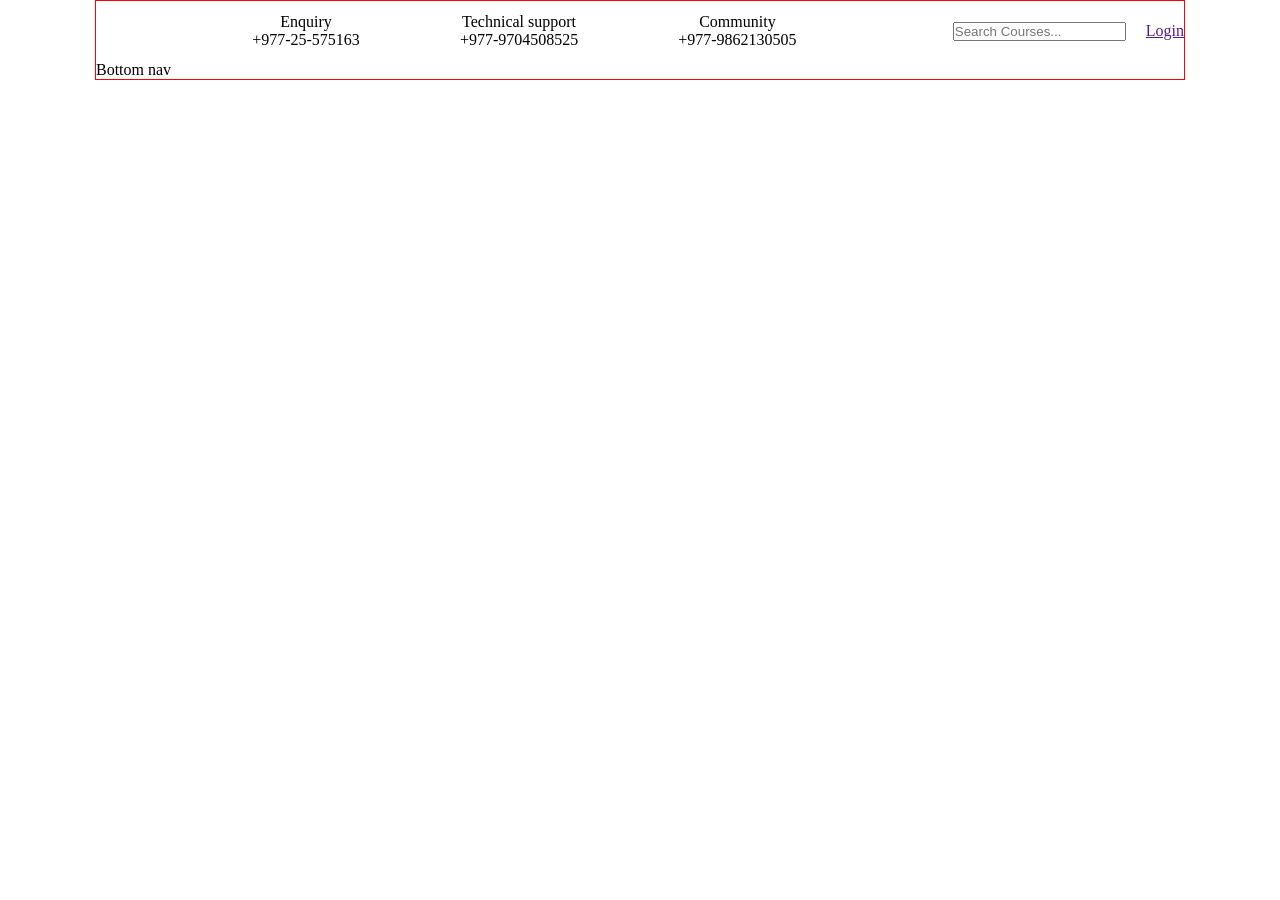
==== html_css/index.html @ c11b8d40 "CodeIT demo" ====
<!DOCTYPE html>
<html lang="en">

<head>
    <meta charset="UTF-8">
    <meta name="viewport" content="width=device-width, initial-scale=1.0">
    <title>IT Training in Dharan, Nepal | MERN, Python, UI/UX — Code IT</title>

    <link rel="stylesheet" href="index.css">
</head>

<body>
    <nav>
        <div class="container">
            <div class="top-nav">
                <div>
                    <img class="codeit-logo" src="https://codeit.com.np/storage/01KK0WD02GQYECHKK844MYEHN3.png" alt="">
                </div>
                <div class="mid-top-nav">
                    <span>
                        Enquiry
                        <br>
                        +977-25-575163
                    </span>
                    <span>
                        Technical support
                        <br>
                        +977-9704508525
                    </span>
                    <span>
                        Community
                        <br>
                        +977-9862130505
                    </span>
                </div>

                <div class="end-top-nav">
                    <form action="" method="get">
                        <input type="text" placeholder="Search Courses...">
                    </form>

                    <a href="">Login</a>
                </div>

            </div>
            <div>
                Bottom nav
            </div>
        </div>
    </nav>
</body>

</html>
---- html_css/index.css ----
*{
   margin: 0;
   padding: 0; 
}

nav{

}

.container{
    border: 1px solid red;
    width: 85vw;
    margin: auto;
}

.top-nav{
    margin: 12px 0;
    display: flex;
    justify-content: space-between;
}

.codeit-logo{
    height: 2.5rem;
}

.top-nav div{   
}

.mid-top-nav{
    display: flex;
    gap: 100px;
    align-items: center;
}

.mid-top-nav span{
    text-align: center;
}

.end-top-nav{
    display: flex;
    gap: 20px;
    align-items: center;
}
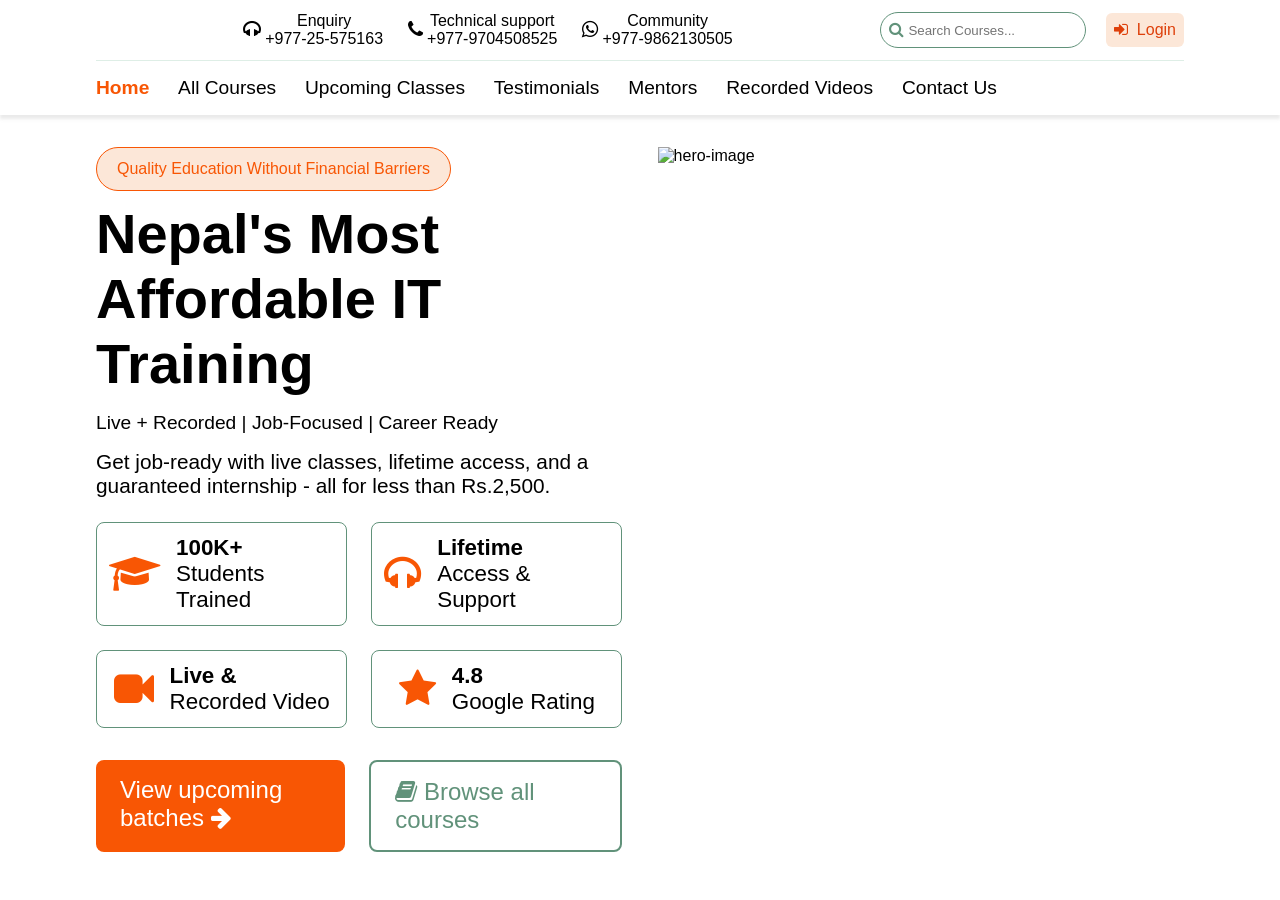
==== commit c3591b7e: "CodeIT Demo" ====
--- a/html_css/index.html
+++ b/html_css/index.html
@@ -7,6 +7,7 @@
     <title>IT Training in Dharan, Nepal | MERN, Python, UI/UX — Code IT</title>
 
     <link rel="stylesheet" href="index.css">
+    <link rel="stylesheet" href="https://cdnjs.cloudflare.com/ajax/libs/font-awesome/4.7.0/css/font-awesome.min.css">
 </head>
 
 <body>
@@ -14,40 +15,139 @@
         <div class="container">
             <div class="top-nav">
                 <div>
-                    <img class="codeit-logo" src="https://codeit.com.np/storage/01KK0WD02GQYECHKK844MYEHN3.png" alt="">
+                    <img class="codeit-logo" src="./assets/codeit-logo.png" alt="">
                 </div>
+
                 <div class="mid-top-nav">
                     <span>
-                        Enquiry
-                        <br>
-                        +977-25-575163
+                        <span>
+                            <i class="fa fa-headphones" aria-hidden="true"></i>
+                        </span>
+                        <span>
+                            Enquiry
+                            <br>
+                            +977-25-575163
+                        </span>
                     </span>
                     <span>
-                        Technical support
-                        <br>
-                        +977-9704508525
+                        <span>
+
+                            <i class="fa fa-phone" aria-hidden="true"></i>
+                        </span>
+                        <span>
+                            Technical support
+                            <br>
+                            +977-9704508525
+
+                        </span>
                     </span>
                     <span>
-                        Community
-                        <br>
-                        +977-9862130505
+                        <span>
+
+                            <i class="fa fa-whatsapp" aria-hidden="true"></i>
+                        </span>
+                        <span>
+                            Community
+                            <br>
+                            +977-9862130505
+                        </span>
                     </span>
+
                 </div>
 
                 <div class="end-top-nav">
                     <form action="" method="get">
+                        <i class="fa fa-search" aria-hidden="true"></i>
                         <input type="text" placeholder="Search Courses...">
                     </form>
 
-                    <a href="">Login</a>
+                    <span class="login-btn-wrapper">
+                        <i class="fa fa-sign-in" aria-hidden="true"></i>
+                        <a href="">Login</a>
+                    </span>
                 </div>
 
             </div>
-            <div>
-                Bottom nav
+            <div class="bottom-nav">
+                <a class="active" href="">Home</a>
+                <a href="">All Courses</a>
+                <a href="">Upcoming Classes</a>
+                <a href="">Testimonials</a>
+                <a href="">Mentors</a>
+                <a href="">Recorded Videos</a>
+                <a href="">Contact Us</a>
             </div>
         </div>
     </nav>
+    <header class="container header">
+        <div>
+            <div class="header-quote">
+                Quality Education Without Financial Barriers
+            </div>
+            <h1>
+                Nepal's Most Affordable IT Training
+            </h1>
+            <div class="header-features">
+                Live + Recorded | Job-Focused | Career Ready
+            </div>
+            <div class="header-description">
+                Get job-ready with live classes, lifetime access, and a guaranteed internship - all for less than
+                Rs.2,500.
+            </div>
+            <div class="badges">
+                <div>
+                    <i class="fa fa-graduation-cap" aria-hidden="true"></i>
+                    <span>
+                        <b>100K+</b>
+                        <br>
+                        <span>Students Trained</span>
+                    </span>
+                </div>
+                <div>
+                    <i class="fa fa-headphones" aria-hidden="true"></i>
+                    <span>
+                        <b>Lifetime</b>
+                        <br>
+                        <span>Access & Support</span>
+                    </span>
+                </div>
+                <div>
+                    <i class="fa fa-video-camera" aria-hidden="true"></i>
+
+                    <span>
+                        <b>Live &</b>
+                        <br>
+                        <span>
+                            Recorded Video
+                        </span>
+                    </span>
+                </div>
+                <div>
+                    <i class="fa fa-star" aria-hidden="true"></i>
+
+                    <span>
+                        <b>4.8</b>
+                        <br>
+                        <span>Google Rating</span>
+                    </span>
+                </div>
+            </div>
+            <div class="header-btns">
+                <div>
+                    <a href="">View upcoming batches</a>
+                    <i class="fa fa-arrow-right" aria-hidden="true"></i>
+                </div>
+                <div class="courses-btn">
+                    <i class="fa fa-book" aria-hidden="true"></i>
+                    <a href="">Browse all courses</a>
+
+                </div>
+            </div>
+        </div>
+        <div class="hero-image-wrapper">
+            <img src="https://codeit.com.np/storage/01KKTNYQAQHRD8910BR5XM127H.avif" alt="hero-image">
+        </div>
+    </header>
 </body>
 
 </html>
--- a/html_css/index.css
+++ b/html_css/index.css
@@ -3,12 +3,22 @@
    padding: 0; 
 }
 
+:root {
+    --primary: #f85604;
+    --primary-dark: #de400b;
+    --secondary: #61927A;
+    --bg-color: #f9f9f9;
+    --light-bg-color: #f19c5f3e;
+    font-family: "Inter", sans-serif;
+}
+
+/* Navbar */
 nav{
-
+    box-shadow: 0 4px 3px 0 #c4c4c45c;
 }
 
 .container{
-    border: 1px solid red;
+    /* border: 1px solid red; */
     width: 85vw;
     margin: auto;
 }
@@ -19,25 +29,176 @@
     justify-content: space-between;
 }
 
+.mid-top-nav{
+    display: flex;
+    gap: 25px;
+    align-items: center;
+}
+
+.mid-top-nav span{
+    text-align: center;
+    display: flex;
+    gap: 4px;
+    align-items: center;
+}
+
+.mid-top-nav span i{
+    font-size: 1.2rem;
+}
+
+.end-top-nav{
+    display: flex;
+    gap: 20px;
+    align-items: center;
+}
+
+.end-top-nav form{
+    border: 1px solid var(--secondary);
+    padding: 8px;
+    border-radius: 24px;
+}
+
+.end-top-nav form i{
+    color: var(--secondary);
+}
+
+.end-top-nav form input{
+    border: none;
+    outline: none;
+}
+
+
 .codeit-logo{
     height: 2.5rem;
 }
 
-.top-nav div{   
-}
-
-.mid-top-nav{
-    display: flex;
-    gap: 100px;
-    align-items: center;
-}
-
-.mid-top-nav span{
-    text-align: center;
-}
-
-.end-top-nav{
-    display: flex;
-    gap: 20px;
-    align-items: center;
-}+.login-btn-wrapper{
+    color: var(--primary-dark);
+    background-color: var(--light-bg-color) ;
+    padding: 8px;
+    border-radius: 6px;
+}
+
+.login-btn-wrapper a{
+    margin-left: 4px;
+    text-decoration: none;
+    color: var(--primary-dark);
+
+}
+
+.bottom-nav{
+    border-top: 1px solid #a0cfb859;
+    display: flex;
+    gap: 1.8rem;
+    padding: 16px 0;
+}
+
+.bottom-nav a{
+    text-decoration: none;
+    color: black;
+    font-size: 1.2rem;
+}
+
+.bottom-nav .active{
+    color: var(--primary);
+    font-weight: bold;
+}
+
+
+/* Header  */
+.header{
+    padding-top: 2rem;
+    display: flex;
+    gap: 2.2rem;
+}
+
+.header div{
+    flex: 1;
+}
+
+.hero-image-wrapper img{
+    width: 100%;
+}
+
+.header-quote{
+    color: var(--primary);
+    background-color: var(--light-bg-color);
+    width: fit-content;
+    padding: 12px 20px;
+    border-radius: 24px;
+    border: 1px solid var(--primary);
+}
+
+.header h1{
+    font-size: 3.5rem;
+    margin-top: 10px;
+    margin-bottom: 5px;
+}
+
+.header-features{
+    font-size: 1.2rem;
+    margin: 16px 0;
+}
+
+.header-description{
+    font-size: 1.3rem;
+    margin: 8px 0;
+}
+
+.badges{
+    padding: 16px 0;
+    display: grid;
+    grid-template-columns: repeat(2, 1fr);
+    gap: 24px;
+}
+
+.badges{
+    font-size: 1.4rem;
+}
+
+.badges div{
+    display: flex;
+    justify-content: center;
+    align-items: center;
+    gap: 16px;
+    border: 1px solid var(--secondary);
+    padding: 12px;
+    border-radius: 8px;
+}
+
+.badges i{
+    font-size: 2.5rem;
+    color: var(--primary);
+}
+
+.header-btns{
+    margin-top: 16px;
+    display: flex;
+    gap: 24px;
+}
+
+.header-btns div{
+    background-color: var(--primary);
+    padding: 16px 24px;
+    border-radius: 8px;
+    font-size: 1.5rem;
+    color: white;
+}
+
+
+.header-btns div a{
+    text-decoration: none;
+    color: white;
+
+}
+
+.header-btns .courses-btn{
+    background-color: white;
+    color: var(--secondary);
+    border: 2px solid var(--secondary);
+
+}
+
+.header-btns .courses-btn a{
+    color: var(--secondary);
+}
